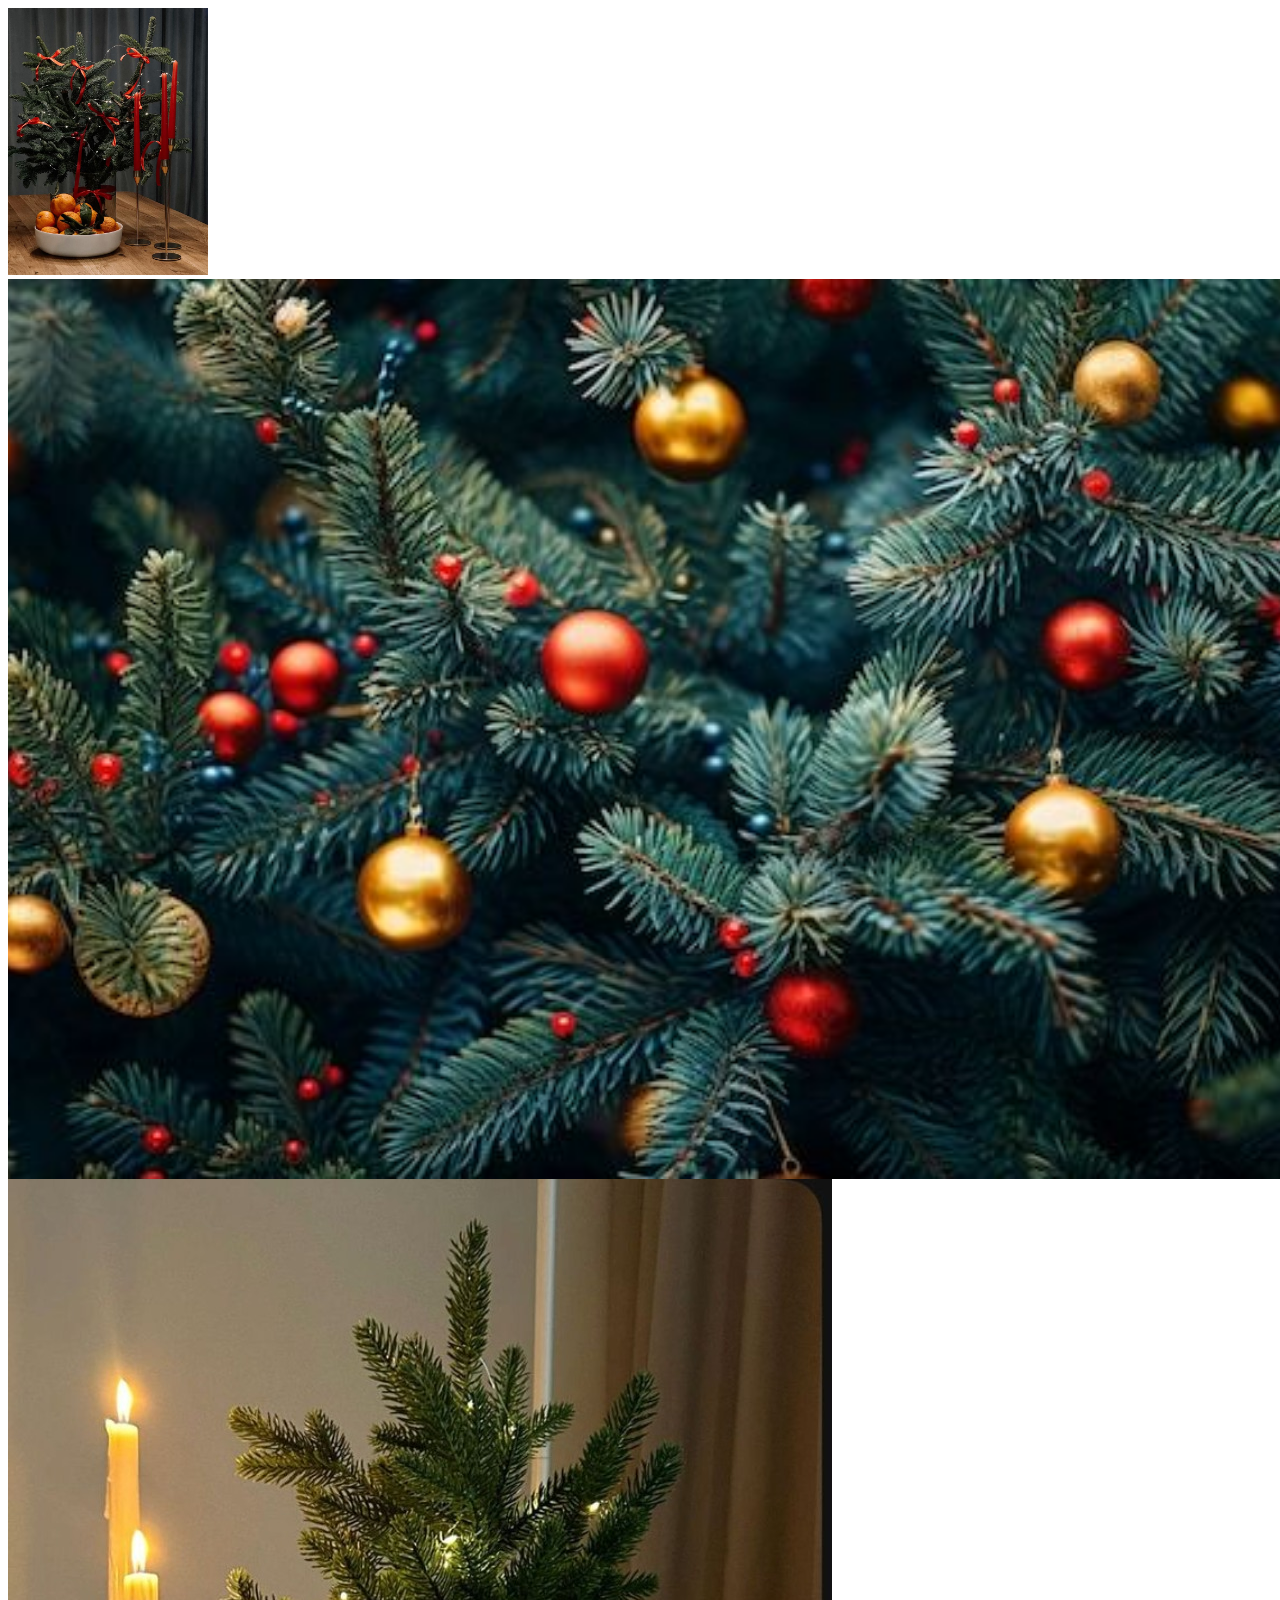
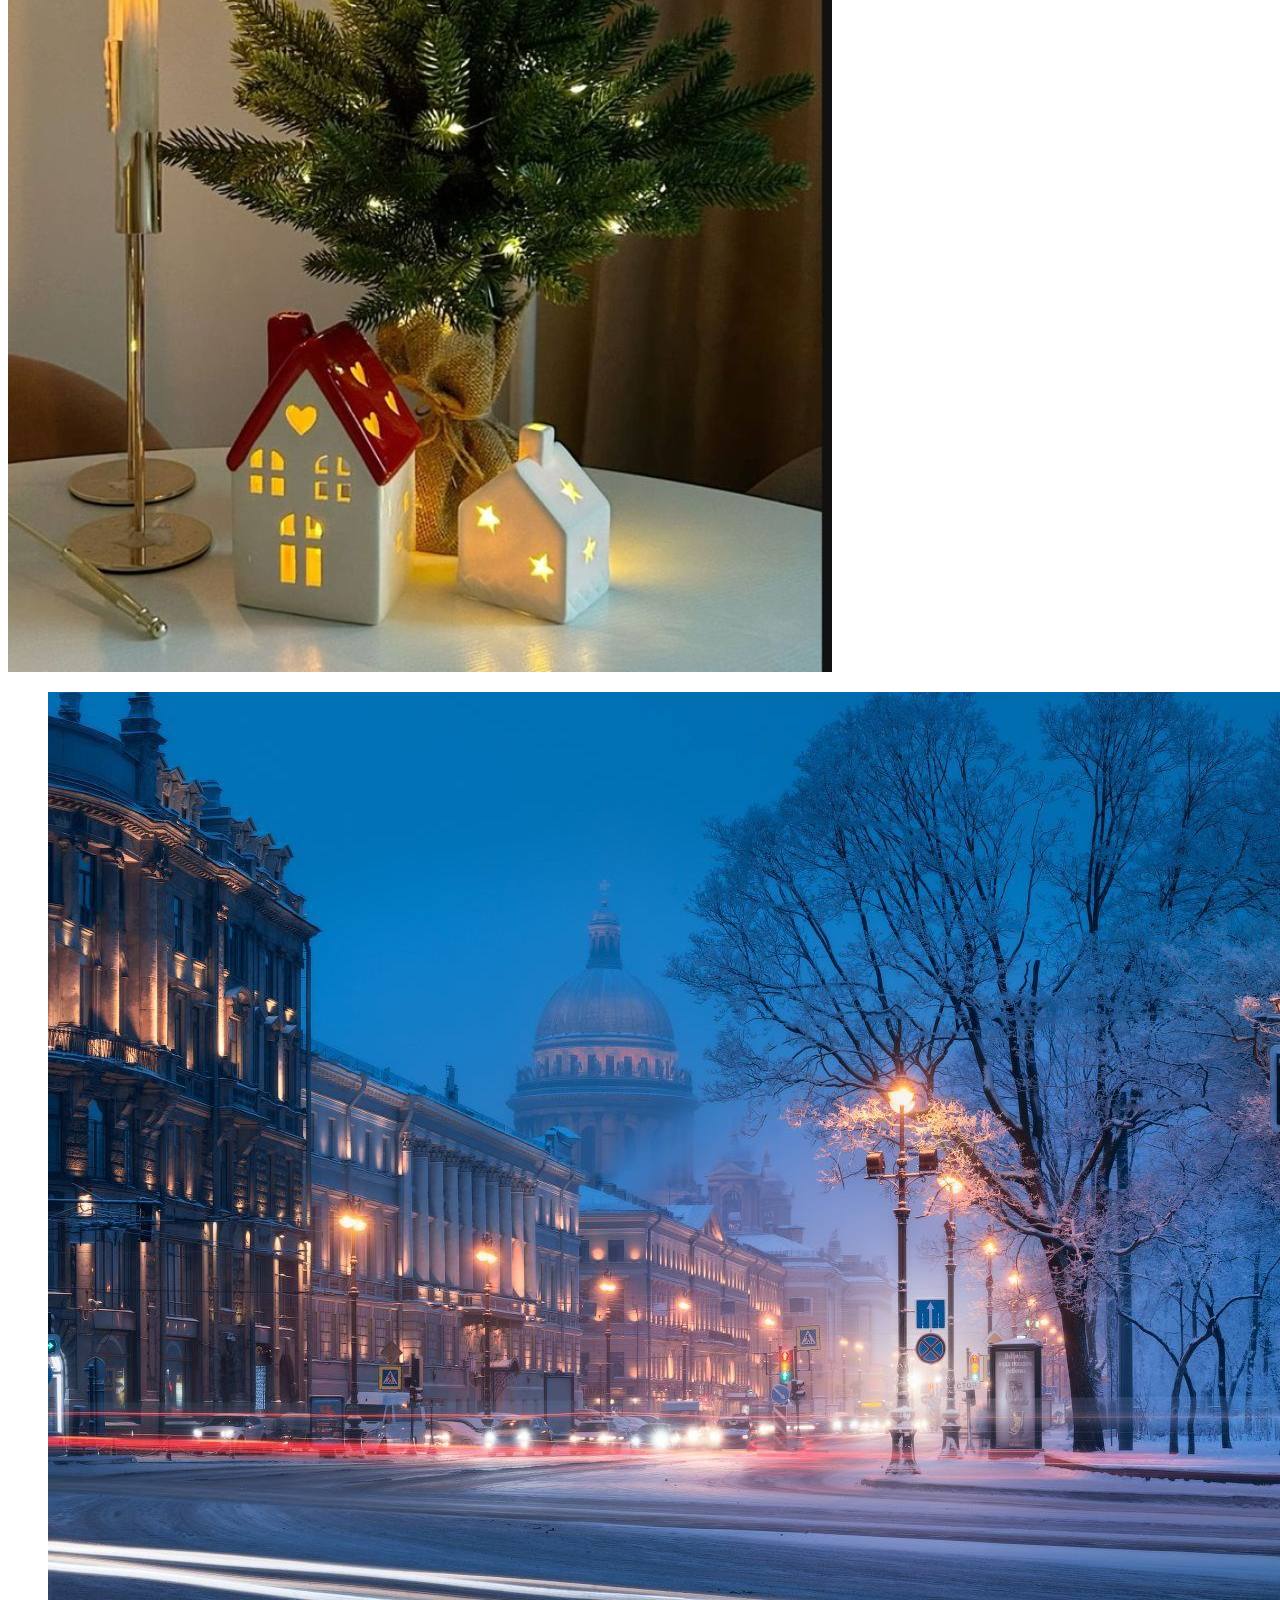
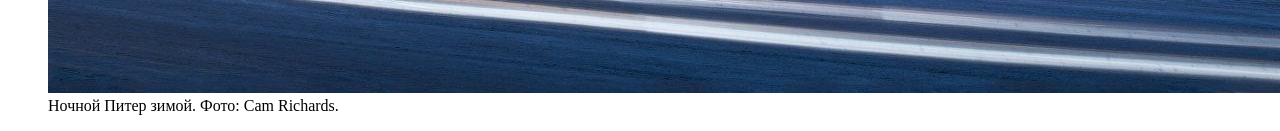
==== first/index.html @ 87025528 "готово" ====
<!DOCTYPE html>
<html lang="en">
<head>
    <meta charset="UTF-8">
    <meta name="viewport" content="width=device-width, initial-scale=1.0">
    <link rel="stylesheet" href="style.css">
    <title>Document</title>
</head>
<body>
    <main>
        <div>
            <img src="img1.jpg" alt="Новогодний стол" loading="lazy" width="200px">
        </div>

        <div class="container"></div>
        <picture>
            <source media="(min-width: 1200px)" srcset="big.jpg">
            <source media="(min-width: 768px)" srcset="small.jpg">
            <img src="standart.jpg" alt="Изображение">
        </picture>
        <figure>
            <img src="img2.jpg" alt="Зима Питер">
            <figcaption>Ночной Питер зимой. Фото: Cam Richards.</figcaption>
        </figure>
    </main>
</body>
</html>
---- first/style.css ----
.container {
    width: 100vw;
    height: 100vh;
    background: 
        blue
        url('background.jpg')
        no-repeat
        center/cover;
    ;
}
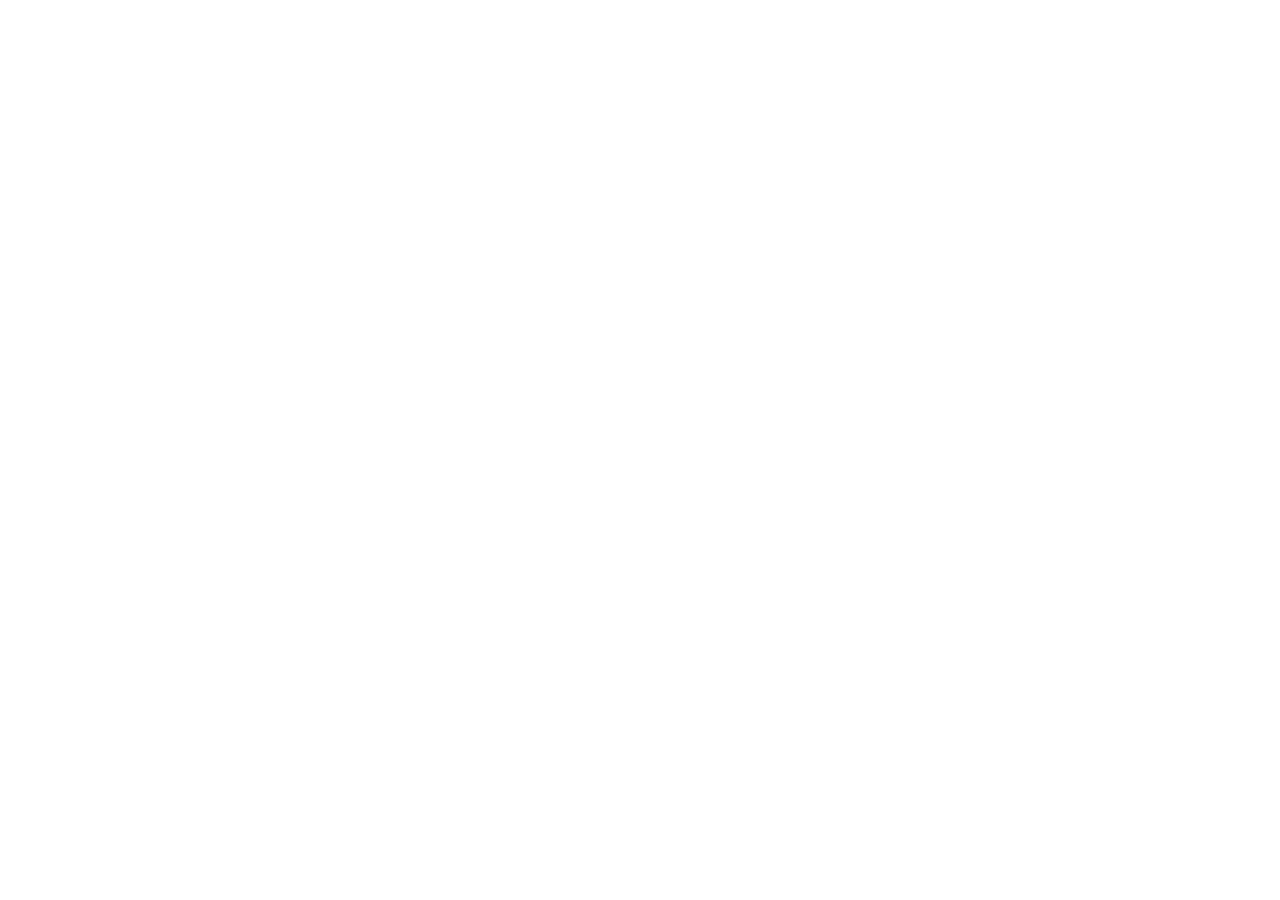
==== commit e186bcc0: "ready 1.16-2" ====
--- a/first/index.html
+++ b/first/index.html
@@ -3,25 +3,10 @@
 <head>
     <meta charset="UTF-8">
     <meta name="viewport" content="width=device-width, initial-scale=1.0">
-    <link rel="stylesheet" href="style.css">
+    <link rel="stylesheet" href="styles/style.css">
     <title>Document</title>
 </head>
 <body>
-    <main>
-        <div>
-            <img src="img1.jpg" alt="Новогодний стол" loading="lazy" width="200px">
-        </div>
-
-        <div class="container"></div>
-        <picture>
-            <source media="(min-width: 1200px)" srcset="big.jpg">
-            <source media="(min-width: 768px)" srcset="small.jpg">
-            <img src="standart.jpg" alt="Изображение">
-        </picture>
-        <figure>
-            <img src="img2.jpg" alt="Зима Питер">
-            <figcaption>Ночной Питер зимой. Фото: Cam Richards.</figcaption>
-        </figure>
-    </main>
+    
 </body>
 </html>
--- a/first/styles/style.css
+++ b/first/styles/style.css
@@ -0,0 +1 @@
+/*# sourceMappingURL=style.css.map */
